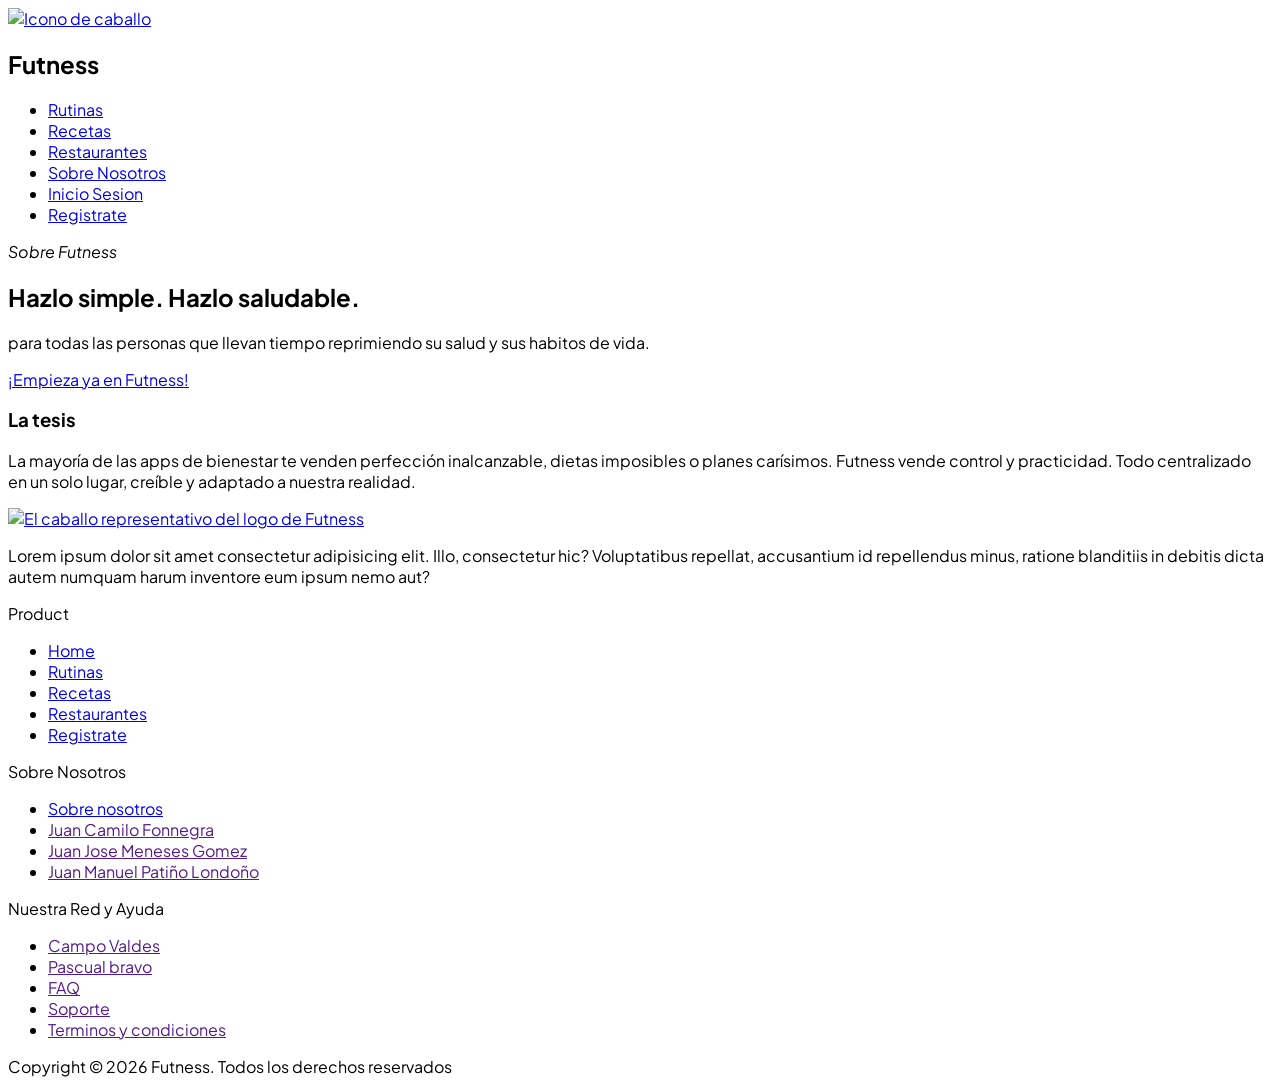
==== about.html @ c6bb279e "feat: cree una carpeta de proyectos base el html de nosotros y actualizar el index" ====
<!DOCTYPE html>
<html lang="es">

<head>
    <meta charset="UTF-8">
    <meta name="viewport" content="width=device-width, initial-scale=1.0">
    <title>Sobre Nosotros | Futness</title>
    <link rel="stylesheet" href="/Styles/global.css">
</head>

<body>
    <header class="main--header">
        <div class="logo">
            <a href="index.html" class="img-logo"><img src="" alt="Icono de caballo"/></a>
            <h2 class="h2-logo">Futness</h2>
        </div>
        <div class="navbar--conteiner">
            <nav class="header--nav">
                <ul class="header--ul">
                    <li class="header--list-item">
                        <a href="#routines" class="header--link">Rutinas</a>
                    </li>
                    <li class="header--list-item">
                        <a href="#recipes" class="header--link">Recetas</a>
                    </li>
                    <li class="header--list-item">
                        <a href="#restaurant" class="header--link">Restaurantes</a>
                    </li>
                    <li class="header--list-item">
                        <a href="#" class="header--link">Sobre Nosotros</a>
                    </li>
                    <li class="header--list-item">
                        <a href="login.html" class="header--link">Inicio Sesion</a>
                    </li>
                    <li class="header--list-item">
                        <a href="register.html" class="header--link">Registrate</a>
                    </li>
                </ul>
            </nav>
        </div>
    </header>

    <main class="main">
        <section class="hero">
            <div class="title-content">
                <span></span>
                <em>Sobre Futness</em>
            </div>

            <div class="hero--conteiner">
                <h1>Hazlo simple. Hazlo saludable.</h1>
                <p>para <span>todas</span> las personas que llevan tiempo reprimiendo su salud y sus habitos de vida.</p>
                <a href="register.html">¡Empieza ya en Futness!</a>
            </div>

            <article>
                <h3>La tesis</h3>
                <p>
                    La mayoría de las apps de bienestar te venden perfección inalcanzable, dietas imposibles o planes carísimos. Futness vende control y practicidad. Todo centralizado en un solo lugar, creíble y adaptado a nuestra realidad.
                </p>
            </article>
        </section>
    </main>

    <footer class="main--footer">
        <div class="footer--info">
            <div>
                <a href="index.html"><img src="" alt="El caballo representativo del logo de Futness"></a>
                <p>Lorem ipsum dolor sit amet consectetur adipisicing elit. Illo, consectetur hic? Voluptatibus
                    repellat, accusantium id repellendus minus, ratione blanditiis in debitis dicta autem numquam harum
                    inventore eum ipsum nemo aut?</p>
            </div>

            <div>
                <p>Product</p>
                <ul>
                    <li><a href="#top">Home</a></li>
                    <li><a href="#routines">Rutinas</a></li>
                    <li><a href="#recipes">Recetas</a></li>
                    <li><a href="#restaurant">Restaurantes</a></li>
                    <li><a href="register.html">Registrate</a></li>
                </ul>
            </div>

            <div>
                <p>Sobre Nosotros</p>
                <ul>
                    <li><a href="about.html">Sobre nosotros</a></li>
                    <li><a href="">Juan Camilo Fonnegra</a></li>
                    <li><a href="">Juan Jose Meneses Gomez</a></li>
                    <li><a href="">Juan Manuel Patiño Londoño</a></li>
                </ul>
            </div>

            <div>
                <p>Nuestra Red y Ayuda</p>
                <ul>
                    <li><a href="">Campo Valdes</a></li>
                    <li><a href="">Pascual bravo</a></li>
                    <li><a href="">FAQ</a></li>
                    <li><a href="">Soporte</a></li>
                    <li><a href="">Terminos y condiciones</a></li>
                </ul>
            </div>
        </div>
        <div class="footer--copyright">Copyright © 2026 Futness. Todos los derechos reservados</div>
    </footer>
</body>
</html>
---- Styles/global.css ----
@import url('https://fonts.googleapis.com/css2?family=Plus+Jakarta+Sans:ital,wght@0,200..800;1,200..800&family=Tajawal:wght@200;300;400;500;700;800;900&display=swap');

*{
    box-sizing: border-box;
    font-family: 'Plus Jakarta Sans';
}
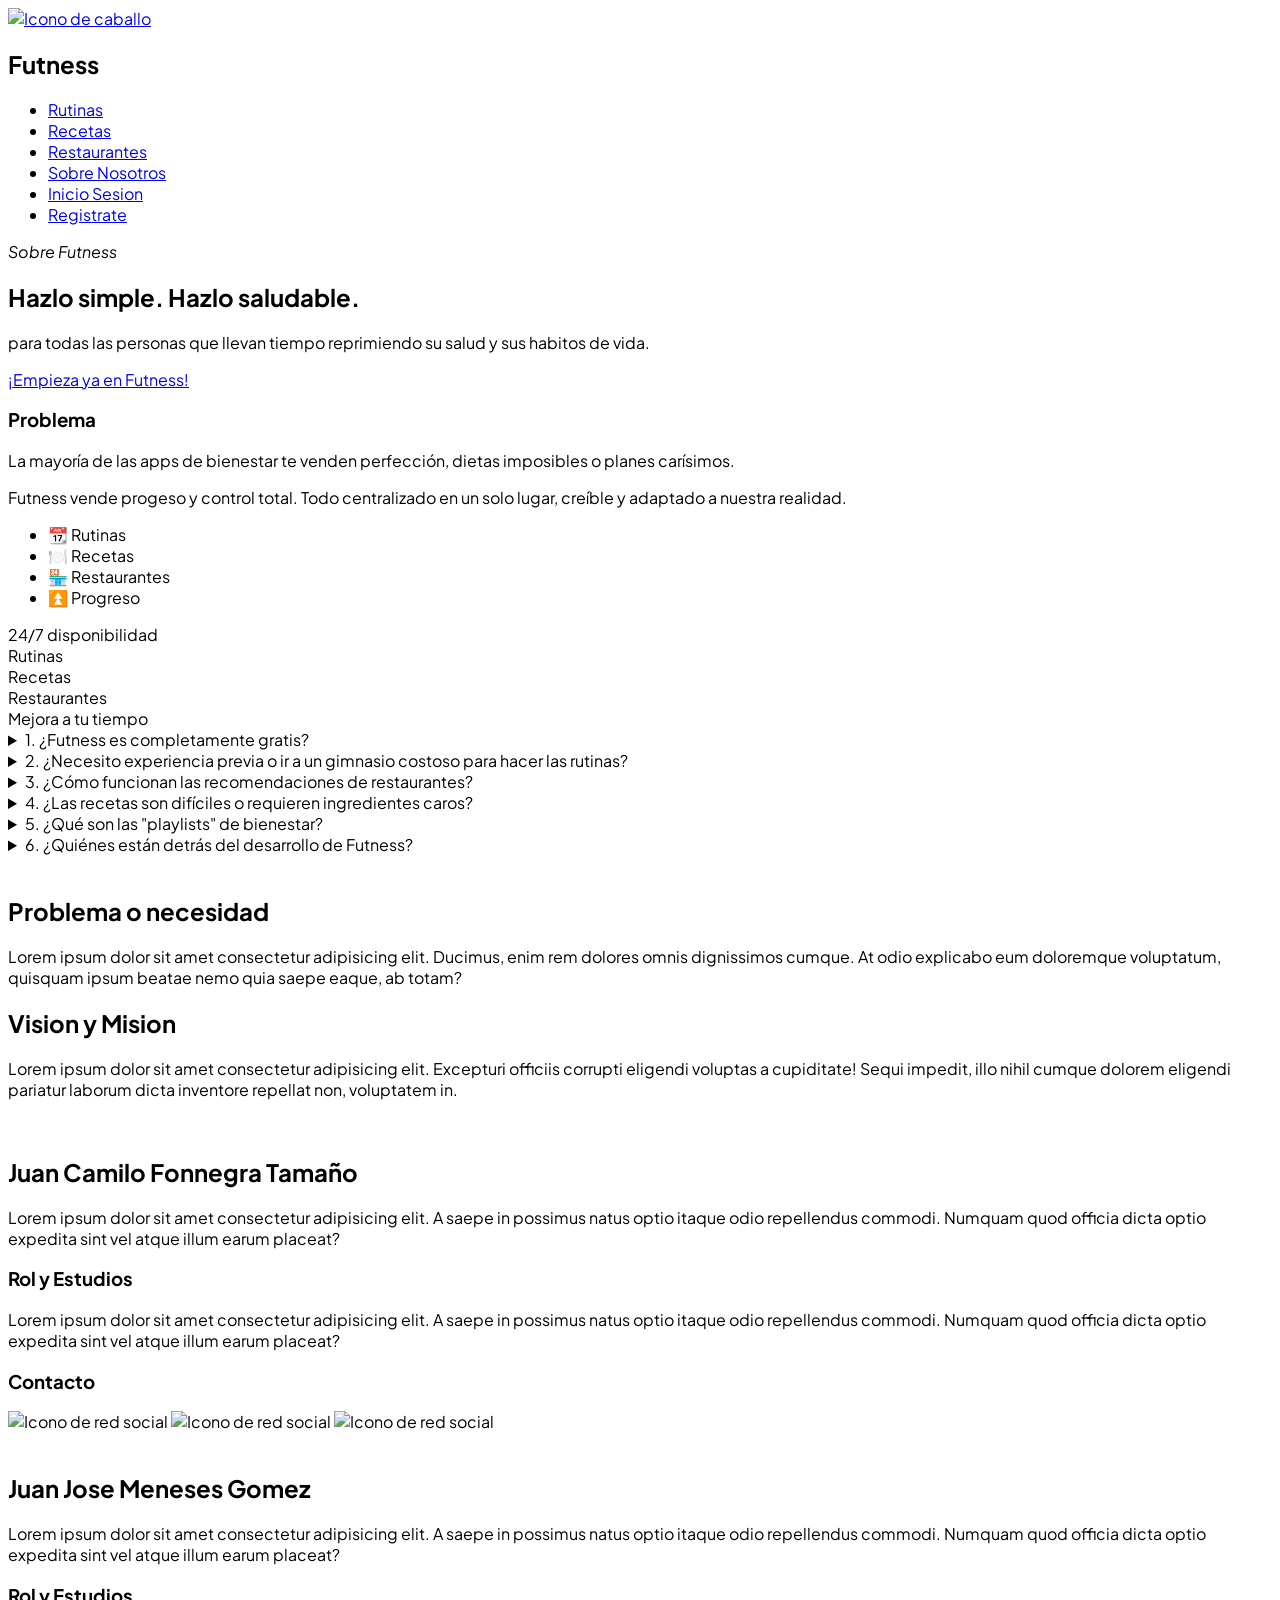
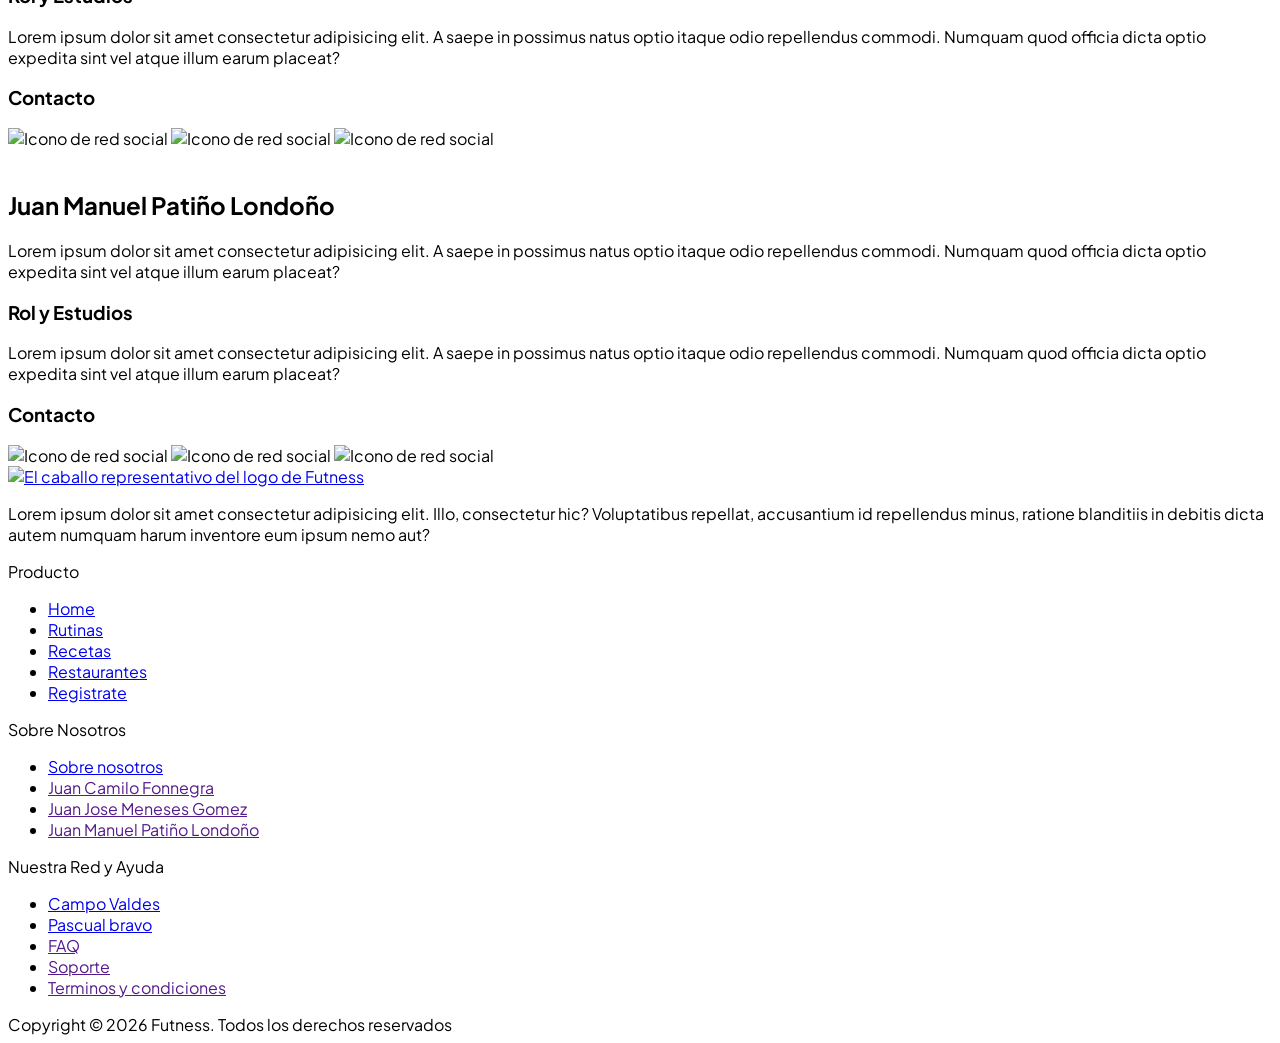
==== commit da68fcfa: "desarrollo tarjetas de presentacion" ====
--- a/about.html
+++ b/about.html
@@ -54,11 +54,186 @@
             </div>
 
             <article>
-                <h3>La tesis</h3>
+                <div>
+                    <h3>Problema</h3>
                 <p>
-                    La mayoría de las apps de bienestar te venden perfección inalcanzable, dietas imposibles o planes carísimos. Futness vende control y practicidad. Todo centralizado en un solo lugar, creíble y adaptado a nuestra realidad.
+                    La mayoría de las apps de bienestar te venden perfección, dietas imposibles o planes carísimos.
                 </p>
+                <p>
+                    Futness vende progeso y control total. Todo centralizado en un solo lugar, creíble y adaptado a nuestra realidad.
+                </p>
+                </div>
+                <div>
+                    <ul>
+                        <li>📆 Rutinas</li>
+                        <li>🍽️ Recetas</li>
+                        <li>🏪 Restaurantes</li>
+                        <li>⏫ Progreso</li>
+                    </ul>
+                </div>
+
             </article>
+
+            <div class="stats-grid">
+                <div>24/7 disponibilidad</div>
+                <div>Rutinas</div>
+                <div>Recetas</div>
+                <div>Restaurantes</div>
+                <div>Mejora a tu tiempo</div>
+            </div>
+        </section>
+
+        <section class="FAQ">
+            <div class="conteiner-FAQ">
+                <div class="Q">
+                    <details>
+                        <summary>1. ¿Futness es completamente gratis?</summary>
+                        <p>
+                            Sí. Las herramientas principales de la plataforma —incluyendo el acceso a las rutinas de ejercicio, las recetas saludables y el directorio de restaurantes— son 100% gratuitas y sin suscripciones ocultas ni letras pequeñas. Queremos que el bienestar sea accesible para todos.
+                        </p>
+                    </details>
+                </div>
+
+                <div class="Q">
+                    <details>
+                        <summary>2. ¿Necesito experiencia previa o ir a un gimnasio costoso para hacer las rutinas?</summary>
+                        <p>
+                            No. Las rutinas de Futness están diseñadas para ser dinámicas, prácticas y adaptables. Puedes realizarlas desde casa o con el tiempo que tengas disponible, sin necesidad de equipos profesionales o costosas membresías de gimnasio.
+                        </p>
+                    </details>
+                </div>
+
+                <div class="Q">
+                    <details>
+                        <summary>3. ¿Cómo funcionan las recomendaciones de restaurantes?</summary>
+                        <p>
+                            A diferencia de otras aplicaciones internacionales que no conocen el contexto local, las recomendaciones de Futness están enfocadas en Medellín. Te ayudamos a encontrar opciones gastronómicas saludables, equilibradas y accesibles muy cerca de tu zona, facilitando que puedas comer bien fuera de casa sin complicarte.
+                        </p>
+                    </details>
+                </div>
+
+                <div class="Q">
+                    <details>
+                        <summary>4. ¿Las recetas son difíciles o requieren ingredientes caros?</summary>
+                        <p>
+                            Para nada. Las recetas de Futness están pensadas para el día a día, utilizando ingredientes comunes, familiares y fáciles de conseguir en cualquier supermercado o plaza de mercado de la ciudad. Cocinar saludable no tiene por qué ser costoso ni complicado.
+                        </p>
+                    </details>
+                </div>
+
+                <div class="Q">
+                    <details>
+                        <summary>5. ¿Qué son las "playlists" de bienestar?</summary>
+                        <p>
+                            Es nuestro concepto central de organización. Así como organizas tu música favorita en listas, Futness te permite centralizar y gestionar tus rutinas, recetas y opciones de comida en un solo lugar de forma visual, rápida y ordenada, optimizando tu tiempo al máximo.
+                        </p>
+                    </details>
+                </div>
+
+                <div class="Q">
+                    <details>
+                        <summary>6. ¿Quiénes están detrás del desarrollo de Futness?</summary>
+                        <p>
+                            Futness es una plataforma web desarrollada con enfoque tecnológico y social por estudiantes de la I.E. Campo Valdés (Medellín): Juan Camilo Fonnegra, Juan José Meneses Gómez y Juan Manuel Patiño Londoño, con el propósito de ofrecer una solución real frente a los retos de salud y sedentarismo en nuestra comunidad.
+                        </p>
+                    </details>
+                </div>
+            </div>
+        </section>
+
+        <section>
+            <div class="info--card">
+                <div class="img-card">
+                    <img src="" alt="">
+                </div>
+                <div class="des-card">
+                    <h2>Problema o necesidad</h2>
+                    <p>
+                        Lorem ipsum dolor sit amet consectetur adipisicing elit. Ducimus, enim rem dolores omnis dignissimos cumque. At odio explicabo eum doloremque voluptatum, quisquam ipsum beatae nemo quia saepe eaque, ab totam?
+                    </p>
+
+                    <h2>Vision y Mision</h2>
+                    <p>
+                        Lorem ipsum dolor sit amet consectetur adipisicing elit. Excepturi officiis corrupti eligendi voluptas a cupiditate! Sequi impedit, illo nihil cumque dolorem eligendi pariatur laborum dicta inventore repellat non, voluptatem in.
+                    </p>
+                </div>
+            </div>
+
+            <div class="info--card">
+                <div class="info-card">
+                    <img src="" alt="" class="img-card">
+                </div>
+
+                <div class="des-card">
+                    <h2>Juan Camilo Fonnegra Tamaño</h2>
+                    <p>Lorem ipsum dolor sit amet consectetur adipisicing elit. A saepe in possimus natus optio itaque odio repellendus commodi. Numquam quod officia dicta optio expedita sint vel atque illum earum placeat?</p>
+                    <h3>Rol y Estudios</h3>
+                    <p>Lorem ipsum dolor sit amet consectetur adipisicing elit. A saepe in possimus natus optio itaque odio repellendus commodi. Numquam quod officia dicta optio expedita sint vel atque illum earum placeat?</p>
+                </div>
+
+                <div class="contact-card">
+                    <h3>Contacto</h3>
+                    <img src="" alt="Icono de red social"><a href=""></a></img>
+                    <img src="" alt="Icono de red social"><a href=""></a></img>
+                    <img src="" alt="Icono de red social"><a href=""></a></img>
+                    <address>
+                        <a href=""></a>
+                        <a href=""></a>
+                    </address>
+                </div>
+            </div>
+
+            <div class="info--card">
+                <div class="info-card">
+                    <img src="" alt="" class="img-card">
+                </div>
+
+                <div class="des-card">
+                    <h2>Juan Jose Meneses Gomez</h2>
+                    <p>Lorem ipsum dolor sit amet consectetur adipisicing elit. A saepe in possimus natus optio itaque odio repellendus commodi. Numquam quod officia dicta optio expedita sint vel atque illum earum placeat?</p>
+                    <h3>Rol y Estudios</h3>
+                    <p>Lorem ipsum dolor sit amet consectetur adipisicing elit. A saepe in possimus natus optio itaque odio repellendus commodi. Numquam quod officia dicta optio expedita sint vel atque illum earum placeat?</p>
+                </div>
+
+                <div class="contact-card">
+                    <h3>Contacto</h3>
+                    <img src="" alt="Icono de red social"><a href=""></a></img>
+                    <img src="" alt="Icono de red social"><a href=""></a></img>
+                    <img src="" alt="Icono de red social"><a href=""></a></img>
+                    <address>
+                        <a href=""></a>
+                        <a href=""></a>
+                    </address>
+                </div>
+            </div>
+
+            <div class="info--card">
+                <div class="info-card">
+                    <img src="" alt="" class="img-card">
+                </div>
+
+                <div class="des-card">
+                    <h2>Juan Manuel Patiño Londoño</h2>
+                    <p>Lorem ipsum dolor sit amet consectetur adipisicing elit. A saepe in possimus natus optio itaque odio repellendus commodi. Numquam quod officia dicta optio expedita sint vel atque illum earum placeat?</p>
+                    <h3>Rol y Estudios</h3>
+                    <p>Lorem ipsum dolor sit amet consectetur adipisicing elit. A saepe in possimus natus optio itaque odio repellendus commodi. Numquam quod officia dicta optio expedita sint vel atque illum earum placeat?</p>
+                </div>
+
+                <div class="contact-card">
+                    <h3>Contacto</h3>
+                    <img src="" alt="Icono de red social"><a href=""></a></img>
+                    <img src="" alt="Icono de red social"><a href=""></a></img>
+                    <img src="" alt="Icono de red social"><a href=""></a></img>
+                    <address>
+                        <a href=""></a>
+                        <a href=""></a>
+                    </address>
+                </div>
+            </div>
+        </section>
+
+        <section class="support">
+
         </section>
     </main>
 
@@ -72,7 +247,7 @@
             </div>
 
             <div>
-                <p>Product</p>
+                <p>Producto</p>
                 <ul>
                     <li><a href="#top">Home</a></li>
                     <li><a href="#routines">Rutinas</a></li>
@@ -95,8 +270,8 @@
             <div>
                 <p>Nuestra Red y Ayuda</p>
                 <ul>
-                    <li><a href="">Campo Valdes</a></li>
-                    <li><a href="">Pascual bravo</a></li>
+                    <li><a href="https://www.iecampovaldes.edu.co/" target="_blank">Campo Valdes</a></li>
+                    <li><a href="https://pascualbravo.edu.co/new_pits/alianzas-publicas-y-privadas/media-tecnica/" target="_blank">Pascual bravo</a></li>
                     <li><a href="">FAQ</a></li>
                     <li><a href="">Soporte</a></li>
                     <li><a href="">Terminos y condiciones</a></li>
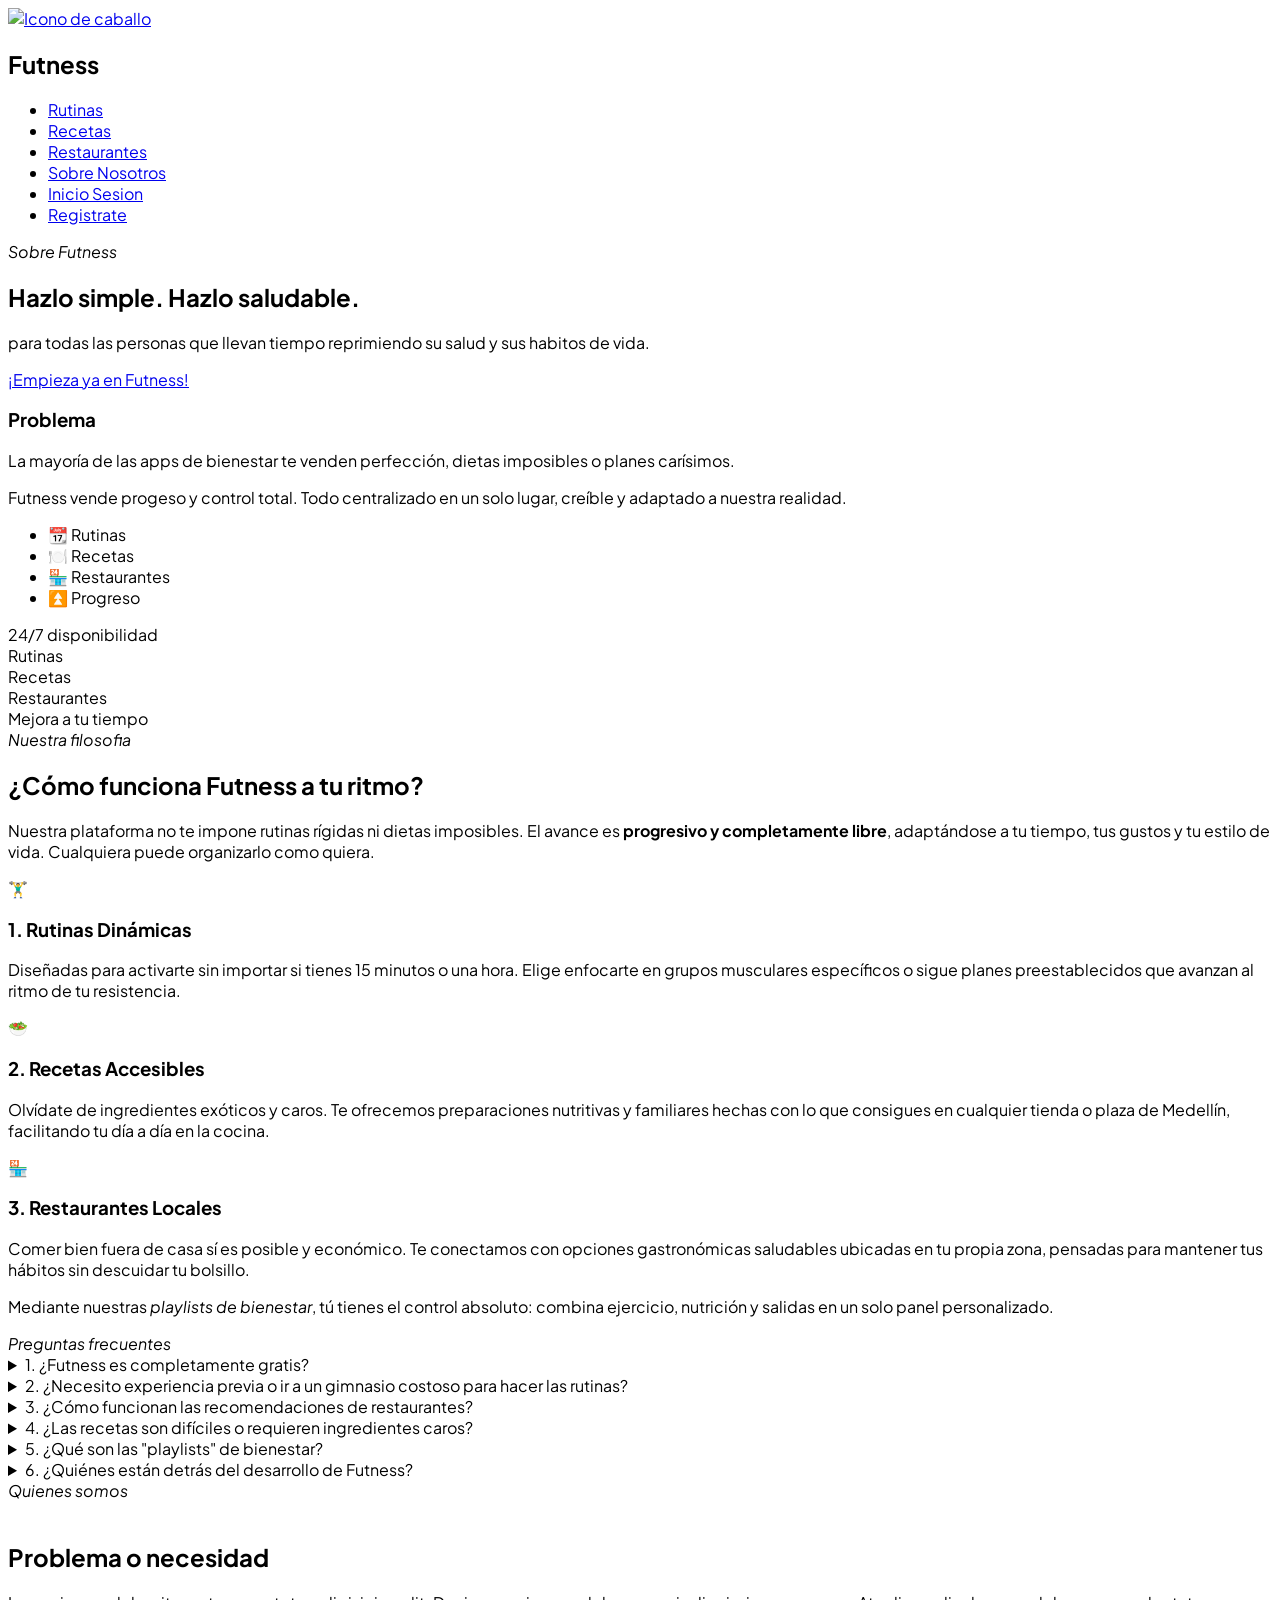
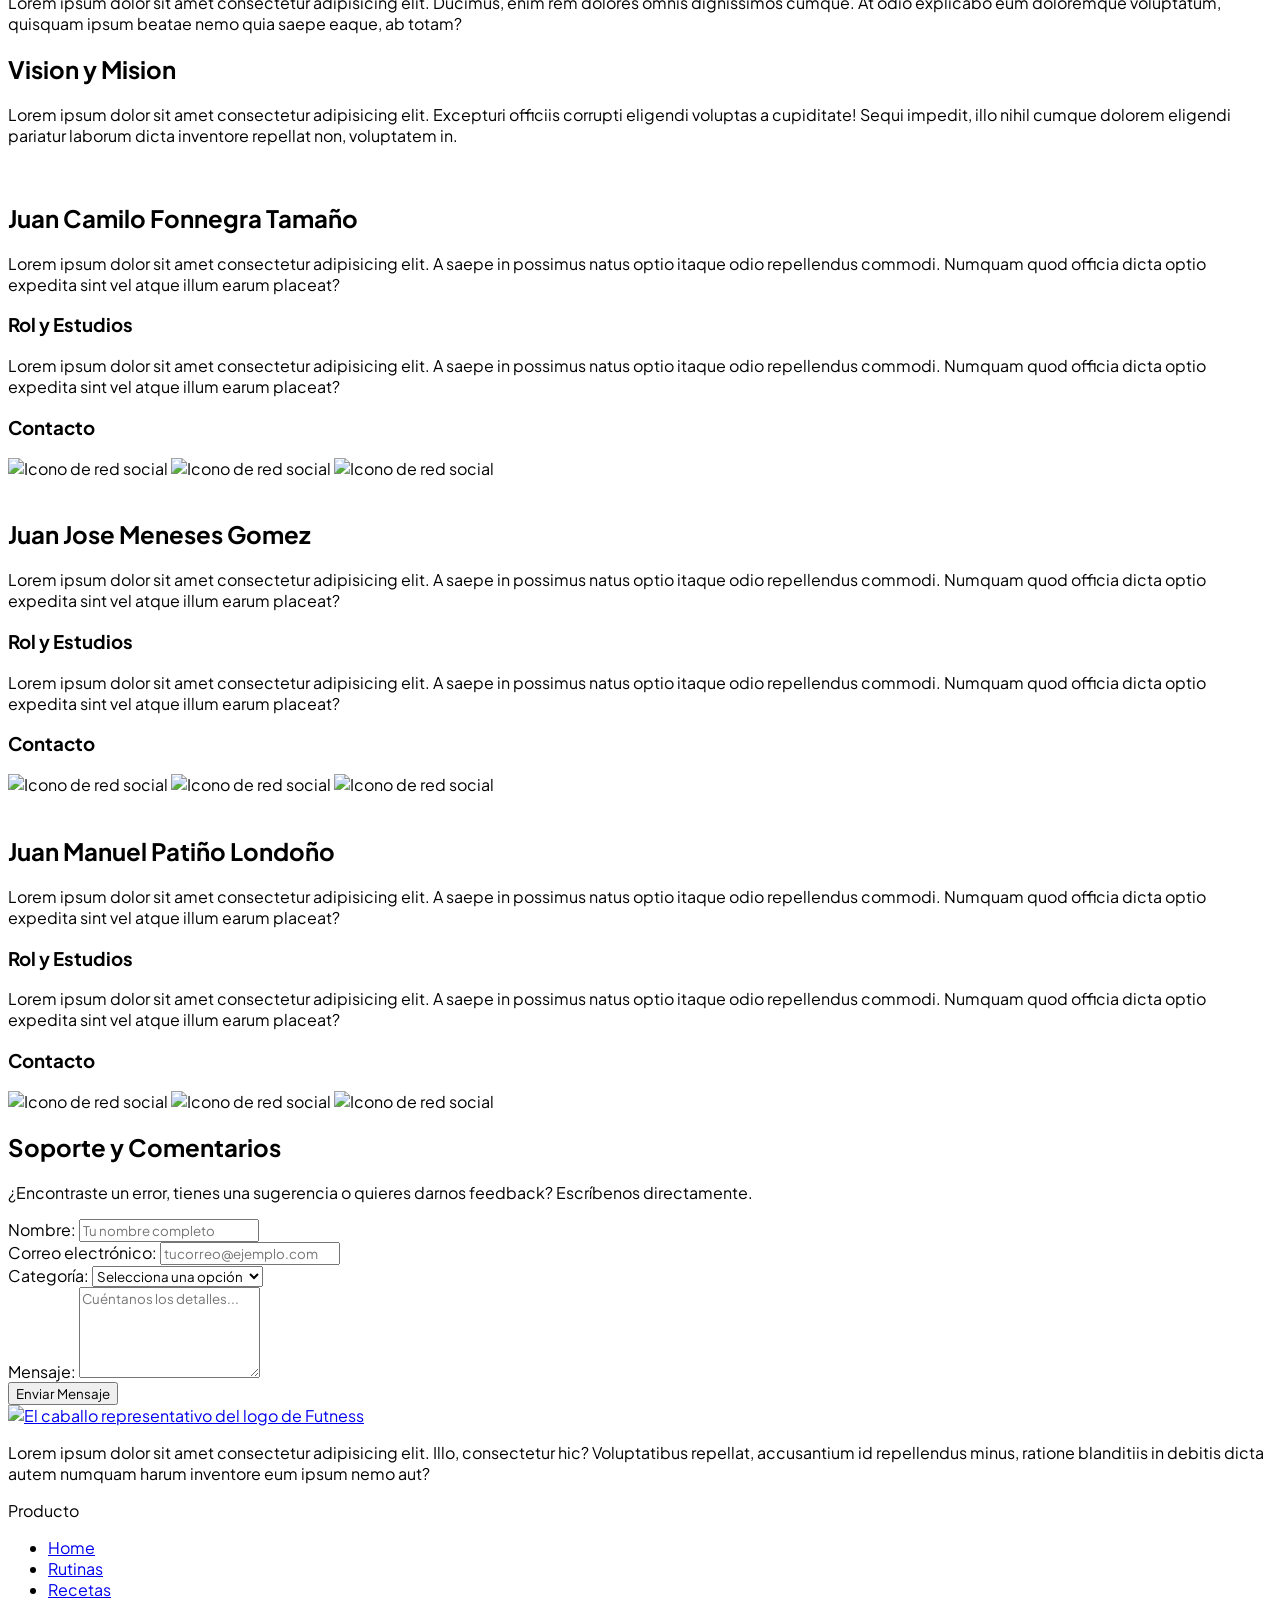
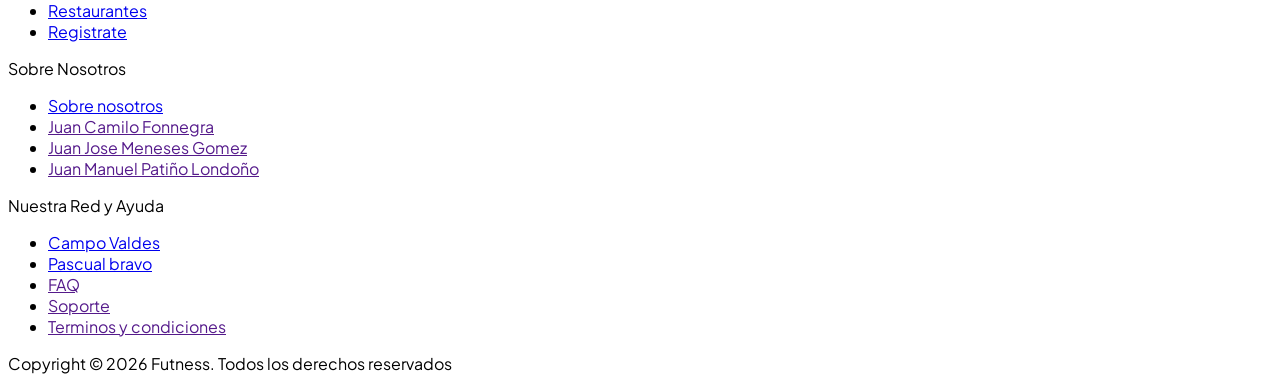
==== commit f15a9d8b: "feat: se temrino about" ====
--- a/about.html
+++ b/about.html
@@ -42,10 +42,12 @@
 
     <main class="main">
         <section class="hero">
-            <div class="title-content">
-                <span></span>
-                <em>Sobre Futness</em>
-            </div>
+            <header class="header">
+                <div class="title-content">
+                    <span></span>
+                    <em>Sobre Futness</em>
+                </div>
+            </header>
 
             <div class="hero--conteiner">
                 <h1>Hazlo simple. Hazlo saludable.</h1>
@@ -83,7 +85,65 @@
             </div>
         </section>
 
+        <section class="platform-philosophy">
+            <header class="header">
+                <div class="title-content">
+                    <span></span>
+                    <em>Nuestra filosofia</em>
+                </div>
+            </header>
+            <div class="philosophy--container">
+                <div class="philosophy--intro">
+                    <h2>¿Cómo funciona Futness a tu ritmo?</h2>
+                    <p>
+                        Nuestra plataforma no te impone rutinas rígidas ni dietas imposibles. El avance es <strong>progresivo y completamente libre</strong>, adaptándose a tu tiempo, tus gustos y tu estilo de vida. Cualquiera puede organizarlo como quiera.
+                    </p>
+                </div>
+
+                <div class="philosophy--grid">
+                    <!-- Componente 1: Rutinas -->
+                    <div class="philosophy--card">
+                        <div class="card-icon">🏋️‍♂️</div>
+                        <h3>1. Rutinas Dinámicas</h3>
+                        <p>
+                            Diseñadas para activarte sin importar si tienes 15 minutos o una hora. Elige enfocarte en grupos musculares específicos o sigue planes preestablecidos que avanzan al ritmo de tu resistencia.
+                        </p>
+                    </div>
+
+                    <!-- Componente 2: Recetas -->
+                    <div class="philosophy--card">
+                        <div class="card-icon">🥗</div>
+                        <h3>2. Recetas Accesibles</h3>
+                        <p>
+                            Olvídate de ingredientes exóticos y caros. Te ofrecemos preparaciones nutritivas y familiares hechas con lo que consigues en cualquier tienda o plaza de Medellín, facilitando tu día a día en la cocina.
+                        </p>
+                    </div>
+
+                    <!-- Componente 3: Restaurantes -->
+                    <div class="philosophy--card">
+                        <div class="card-icon">🏪</div>
+                        <h3>3. Restaurantes Locales</h3>
+                        <p>
+                            Comer bien fuera de casa sí es posible y económico. Te conectamos con opciones gastronómicas saludables ubicadas en tu propia zona, pensadas para mantener tus hábitos sin descuidar tu bolsillo.
+                        </p>
+                    </div>
+                </div>
+
+                <div class="philosophy--conclusion">
+                    <p>
+                        Mediante nuestras <em>playlists de bienestar</em>, tú tienes el control absoluto: combina ejercicio, nutrición y salidas en un solo panel personalizado.
+                    </p>
+                </div>
+            </div>
+        </section>
+
         <section class="FAQ">
+            <header class="header">
+                <div class="title-content">
+                    <span></span>
+                    <em>Preguntas frecuentes</em>
+                </div>
+            </header>
             <div class="conteiner-FAQ">
                 <div class="Q">
                     <details>
@@ -142,6 +202,12 @@
         </section>
 
         <section>
+            <header class="header">
+                <div class="title-content">
+                    <span></span>
+                    <em>Quienes somos</em>
+                </div>
+            </header>
             <div class="info--card">
                 <div class="img-card">
                     <img src="" alt="">
@@ -233,7 +299,44 @@
         </section>
 
         <section class="support">
-
+            <div class="support--container">
+                <div class="support--header">
+                    <h2>Soporte y Comentarios</h2>
+                    <p>¿Encontraste un error, tienes una sugerencia o quieres darnos feedback? Escríbenos directamente.</p>
+                </div>
+
+                <form action="https://formspree.io/f/meaoglkw" method="POST" class="support--form">
+                    <div class="form-group">
+                        <label for="name">Nombre:</label>
+                        <input type="text" id="name" name="nombre" required placeholder="Tu nombre completo">
+                    </div>
+
+                    <div class="form-group">
+                        <label for="email">Correo electrónico:</label>
+                        <input type="email" id="email" name="email" required placeholder="tucorreo@ejemplo.com">
+                    </div>
+
+                    <div class="form-group">
+                        <label for="category">Categoría:</label>
+                        <select id="category" name="categoria" required>
+                            <option value="" disabled selected>Selecciona una opción</option>
+                            <option value="bug">Reportar un Bug / Error</option>
+                            <option value="feedback">Feedback / Sugerencia</option>
+                            <option value="restaurant">Sugerir un Restaurante</option>
+                            <option value="other">Otro asunto</option>
+                        </select>
+                    </div>
+
+                    <div class="form-group">
+                        <label for="message">Mensaje:</label>
+                        <textarea id="message" name="mensaje" rows="5" required placeholder="Cuéntanos los detalles..."></textarea>
+                    </div>
+
+                    <input type="hidden" name="_subject" value="Nuevo mensaje desde la web de Futness">
+
+                    <button type="submit" class="support--submit-btn">Enviar Mensaje</button>
+                </form>
+            </div>
         </section>
     </main>
 
@@ -241,9 +344,7 @@
         <div class="footer--info">
             <div>
                 <a href="index.html"><img src="" alt="El caballo representativo del logo de Futness"></a>
-                <p>Lorem ipsum dolor sit amet consectetur adipisicing elit. Illo, consectetur hic? Voluptatibus
-                    repellat, accusantium id repellendus minus, ratione blanditiis in debitis dicta autem numquam harum
-                    inventore eum ipsum nemo aut?</p>
+                <p>Lorem ipsum dolor sit amet consectetur adipisicing elit. Illo, consectetur hic? Voluptatibus repellat, accusantium id repellendus minus, ratione blanditiis in debitis dicta autem numquam harum inventore eum ipsum nemo aut?</p>
             </div>
 
             <div>
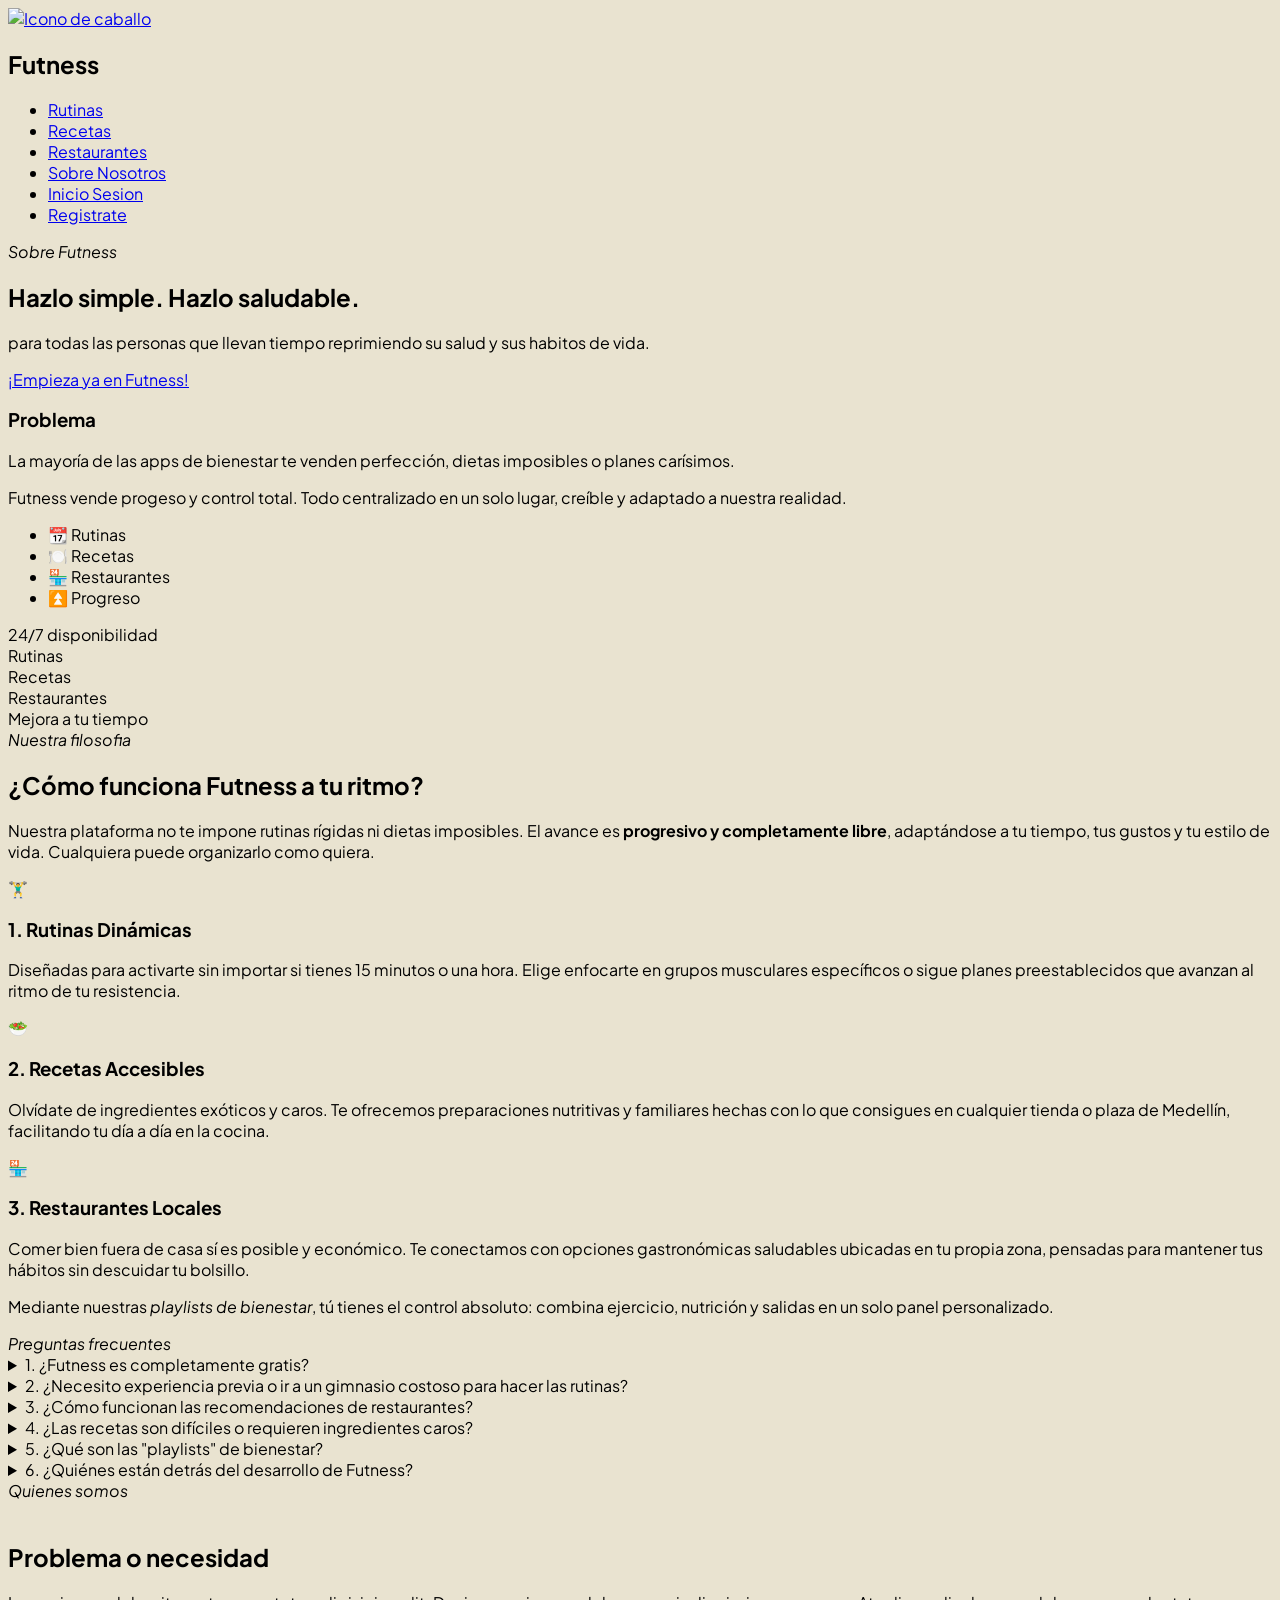
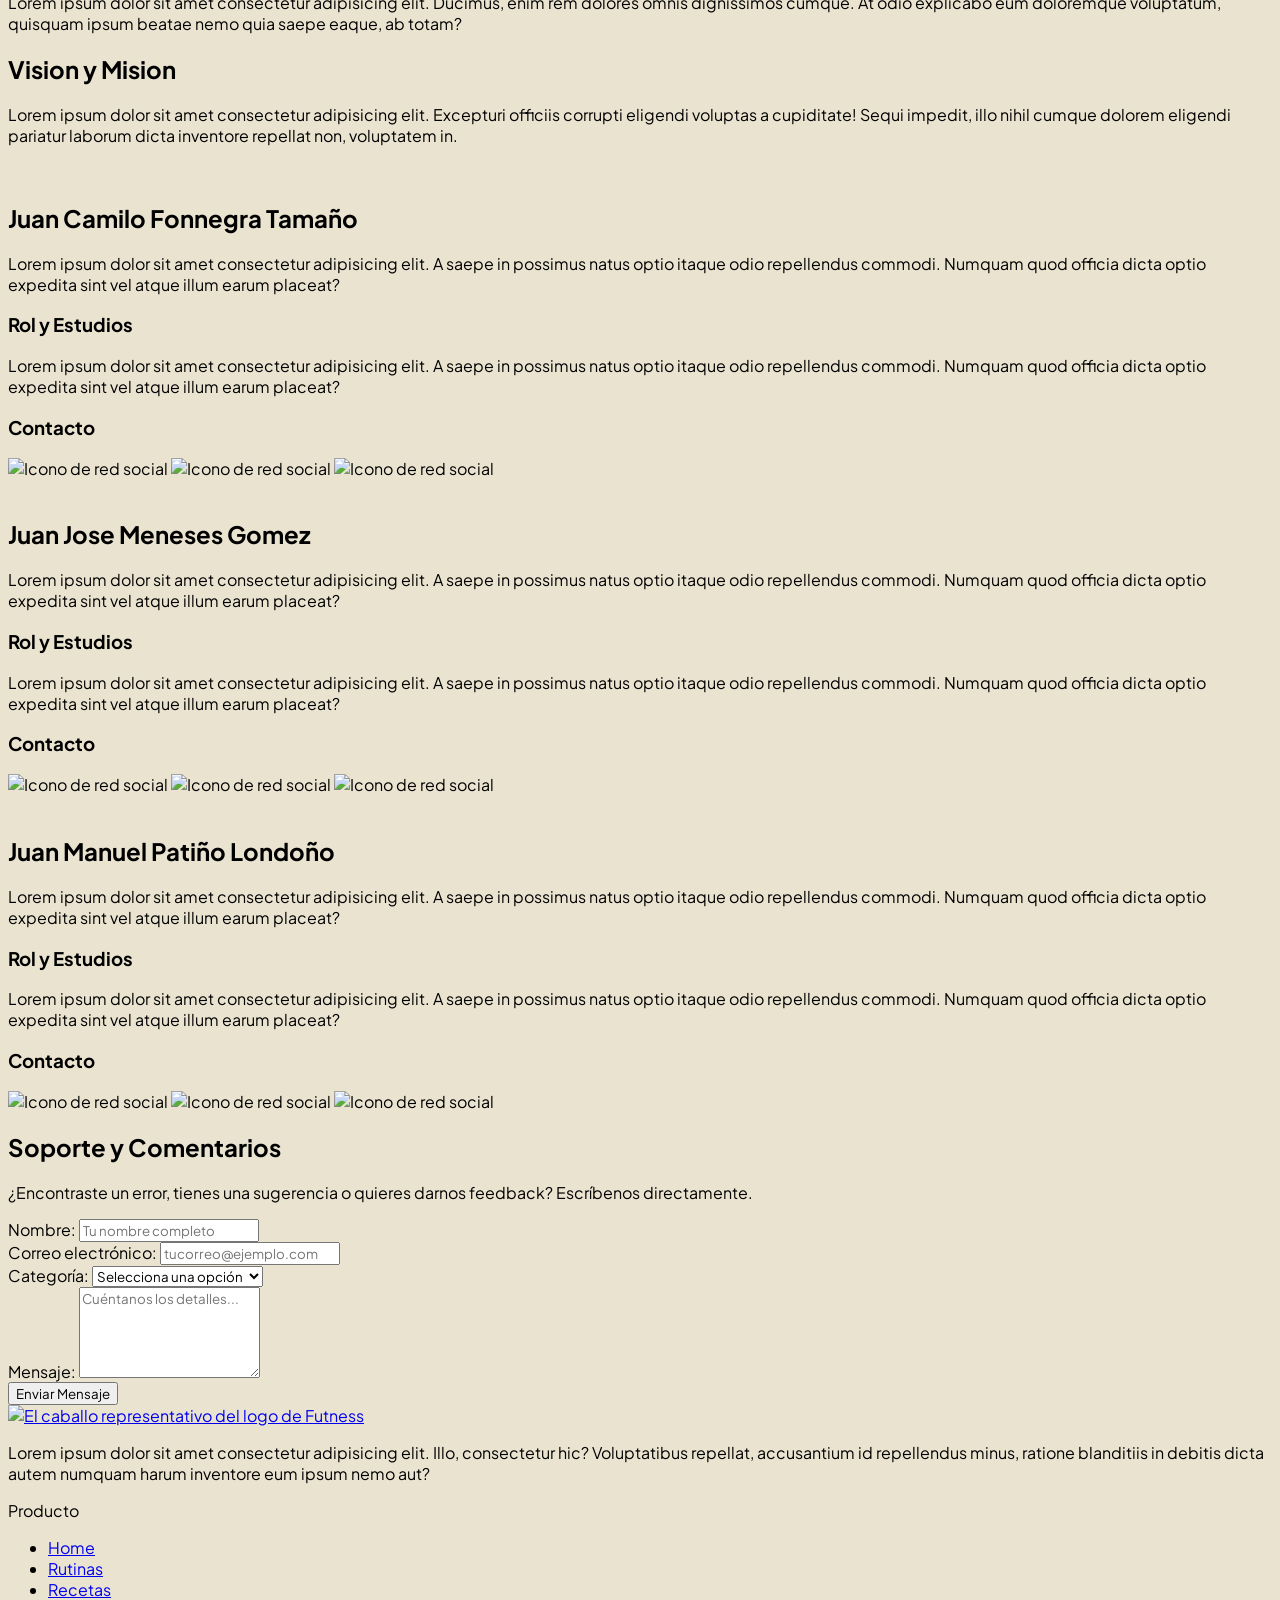
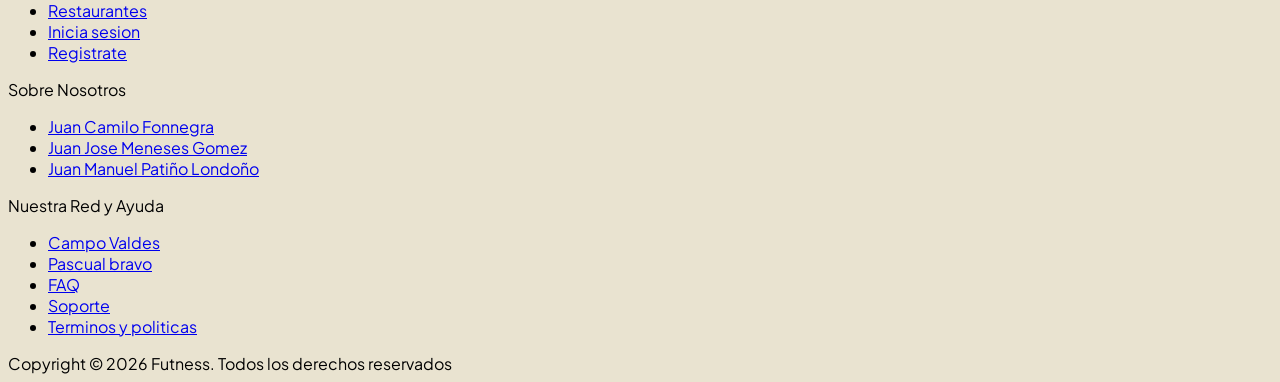
==== commit a253894f: "feat: termino el desarrollo de createaccount para el registro todal del usuario" ====
--- a/about.html
+++ b/about.html
@@ -137,7 +137,7 @@
             </div>
         </section>
 
-        <section class="FAQ">
+        <section id="faq" class="FAQ">
             <header class="header">
                 <div class="title-content">
                     <span></span>
@@ -225,7 +225,7 @@
                 </div>
             </div>
 
-            <div class="info--card">
+            <div id="jc" class="info--card">
                 <div class="info-card">
                     <img src="" alt="" class="img-card">
                 </div>
@@ -249,7 +249,7 @@
                 </div>
             </div>
 
-            <div class="info--card">
+            <div id="jj" class="info--card">
                 <div class="info-card">
                     <img src="" alt="" class="img-card">
                 </div>
@@ -273,7 +273,7 @@
                 </div>
             </div>
 
-            <div class="info--card">
+            <div id="jm" class="info--card">
                 <div class="info-card">
                     <img src="" alt="" class="img-card">
                 </div>
@@ -298,7 +298,7 @@
             </div>
         </section>
 
-        <section class="support">
+        <section id="support" class="support">
             <div class="support--container">
                 <div class="support--header">
                     <h2>Soporte y Comentarios</h2>
@@ -354,6 +354,7 @@
                     <li><a href="#routines">Rutinas</a></li>
                     <li><a href="#recipes">Recetas</a></li>
                     <li><a href="#restaurant">Restaurantes</a></li>
+                    <li><a href="login.html">Inicia sesion</a></li>
                     <li><a href="register.html">Registrate</a></li>
                 </ul>
             </div>
@@ -361,10 +362,9 @@
             <div>
                 <p>Sobre Nosotros</p>
                 <ul>
-                    <li><a href="about.html">Sobre nosotros</a></li>
-                    <li><a href="">Juan Camilo Fonnegra</a></li>
-                    <li><a href="">Juan Jose Meneses Gomez</a></li>
-                    <li><a href="">Juan Manuel Patiño Londoño</a></li>
+                    <li><a href="#jc">Juan Camilo Fonnegra</a></li>
+                    <li><a href="#jj">Juan Jose Meneses Gomez</a></li>
+                    <li><a href="#jm">Juan Manuel Patiño Londoño</a></li>
                 </ul>
             </div>
 
@@ -373,9 +373,9 @@
                 <ul>
                     <li><a href="https://www.iecampovaldes.edu.co/" target="_blank">Campo Valdes</a></li>
                     <li><a href="https://pascualbravo.edu.co/new_pits/alianzas-publicas-y-privadas/media-tecnica/" target="_blank">Pascual bravo</a></li>
-                    <li><a href="">FAQ</a></li>
-                    <li><a href="">Soporte</a></li>
-                    <li><a href="">Terminos y condiciones</a></li>
+                    <li><a href="#faq">FAQ</a></li>
+                    <li><a href="#support">Soporte</a></li>
+                    <li><a href="terms.html">Terminos y politicas</a></li>
                 </ul>
             </div>
         </div>
--- a/Styles/global.css
+++ b/Styles/global.css
@@ -3,4 +3,12 @@
 *{
     box-sizing: border-box;
     font-family: 'Plus Jakarta Sans';
+}
+
+html{
+    scroll-behavior: smooth;
+}
+
+body{
+    background-color: #e9e3d0;
 }
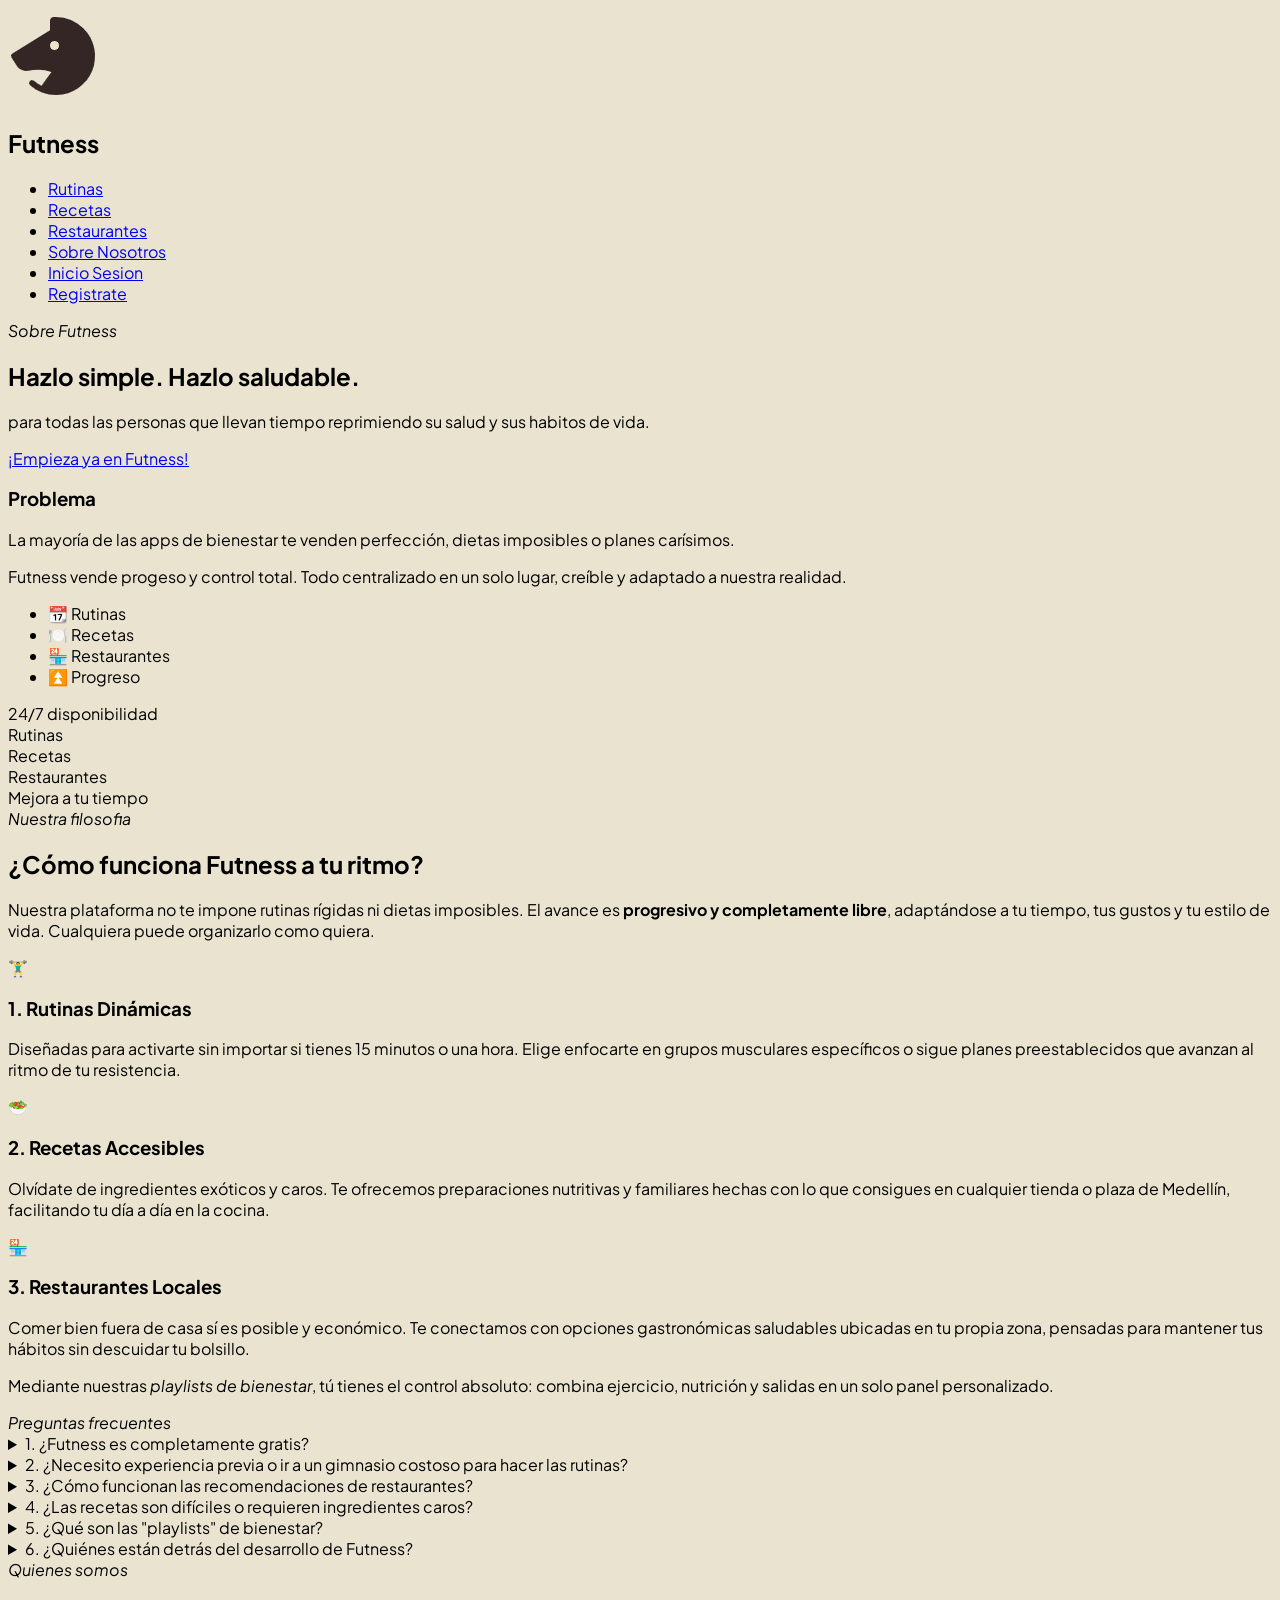
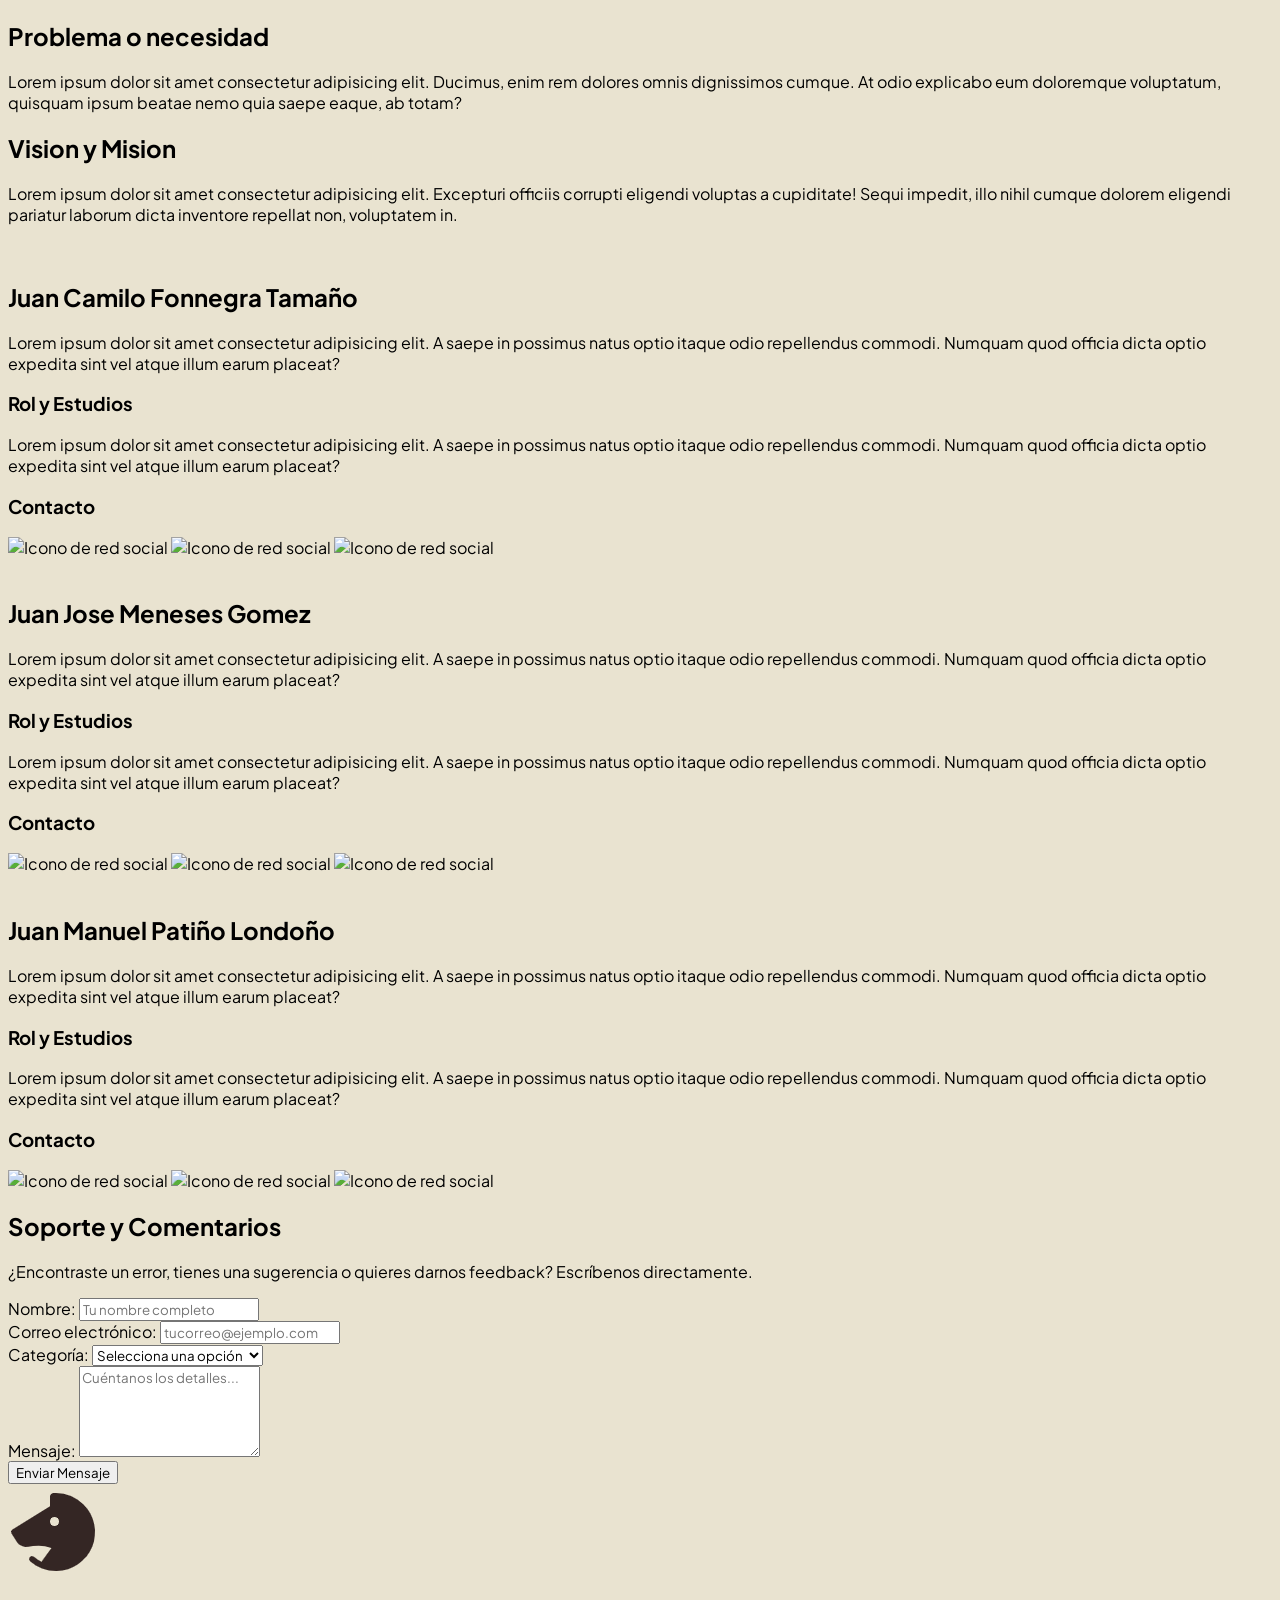
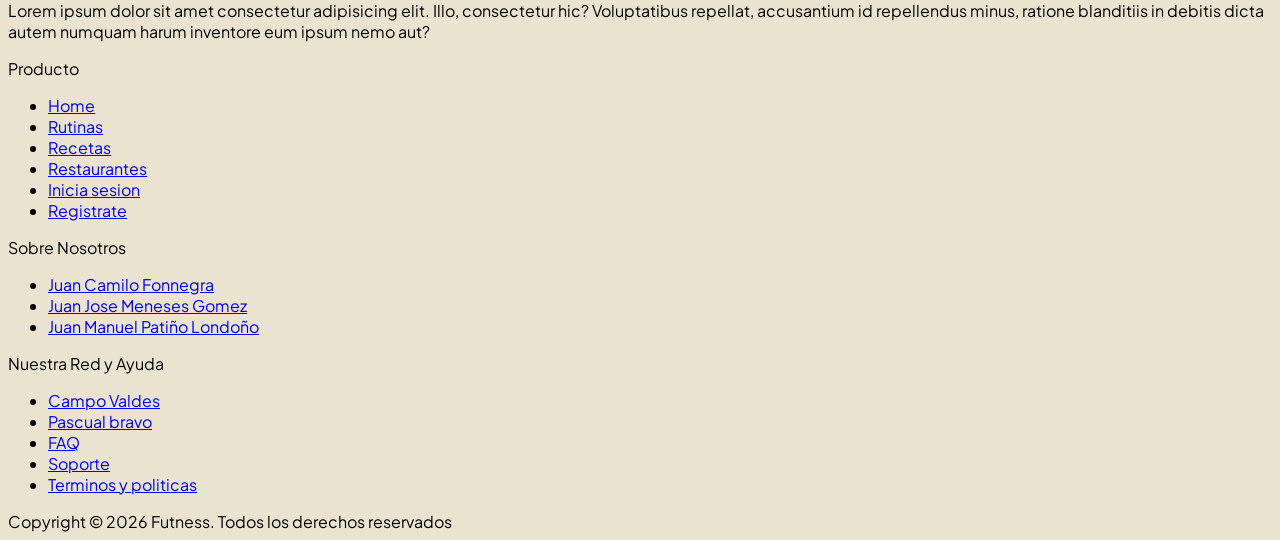
==== commit 6ae131f9: "feat: todo lo hecho en vaciones" ====
--- a/about.html
+++ b/about.html
@@ -5,18 +5,19 @@
     <meta charset="UTF-8">
     <meta name="viewport" content="width=device-width, initial-scale=1.0">
     <title>Sobre Nosotros | Futness</title>
+    <link rel="icon" href="Assets/Imagenes/icon.png">
     <link rel="stylesheet" href="/Styles/global.css">
 </head>
 
 <body>
     <header class="main--header">
         <div class="logo">
-            <a href="index.html" class="img-logo"><img src="" alt="Icono de caballo"/></a>
+            <a href="index.html" class="img-logo"><img src="Assets/Imagenes/icon.png" alt="Icono de caballo"/></a>
             <h2 class="h2-logo">Futness</h2>
         </div>
         <div class="navbar--conteiner">
             <nav class="header--nav">
-                <ul class="header--ul">
+                <ul class="header--ul"> 
                     <li class="header--list-item">
                         <a href="#routines" class="header--link">Rutinas</a>
                     </li>
@@ -343,7 +344,7 @@
     <footer class="main--footer">
         <div class="footer--info">
             <div>
-                <a href="index.html"><img src="" alt="El caballo representativo del logo de Futness"></a>
+                <a href="index.html"><img src="Assets/Imagenes/icon.png" alt="El caballo representativo del logo de Futness"></a>
                 <p>Lorem ipsum dolor sit amet consectetur adipisicing elit. Illo, consectetur hic? Voluptatibus repellat, accusantium id repellendus minus, ratione blanditiis in debitis dicta autem numquam harum inventore eum ipsum nemo aut?</p>
             </div>
 
